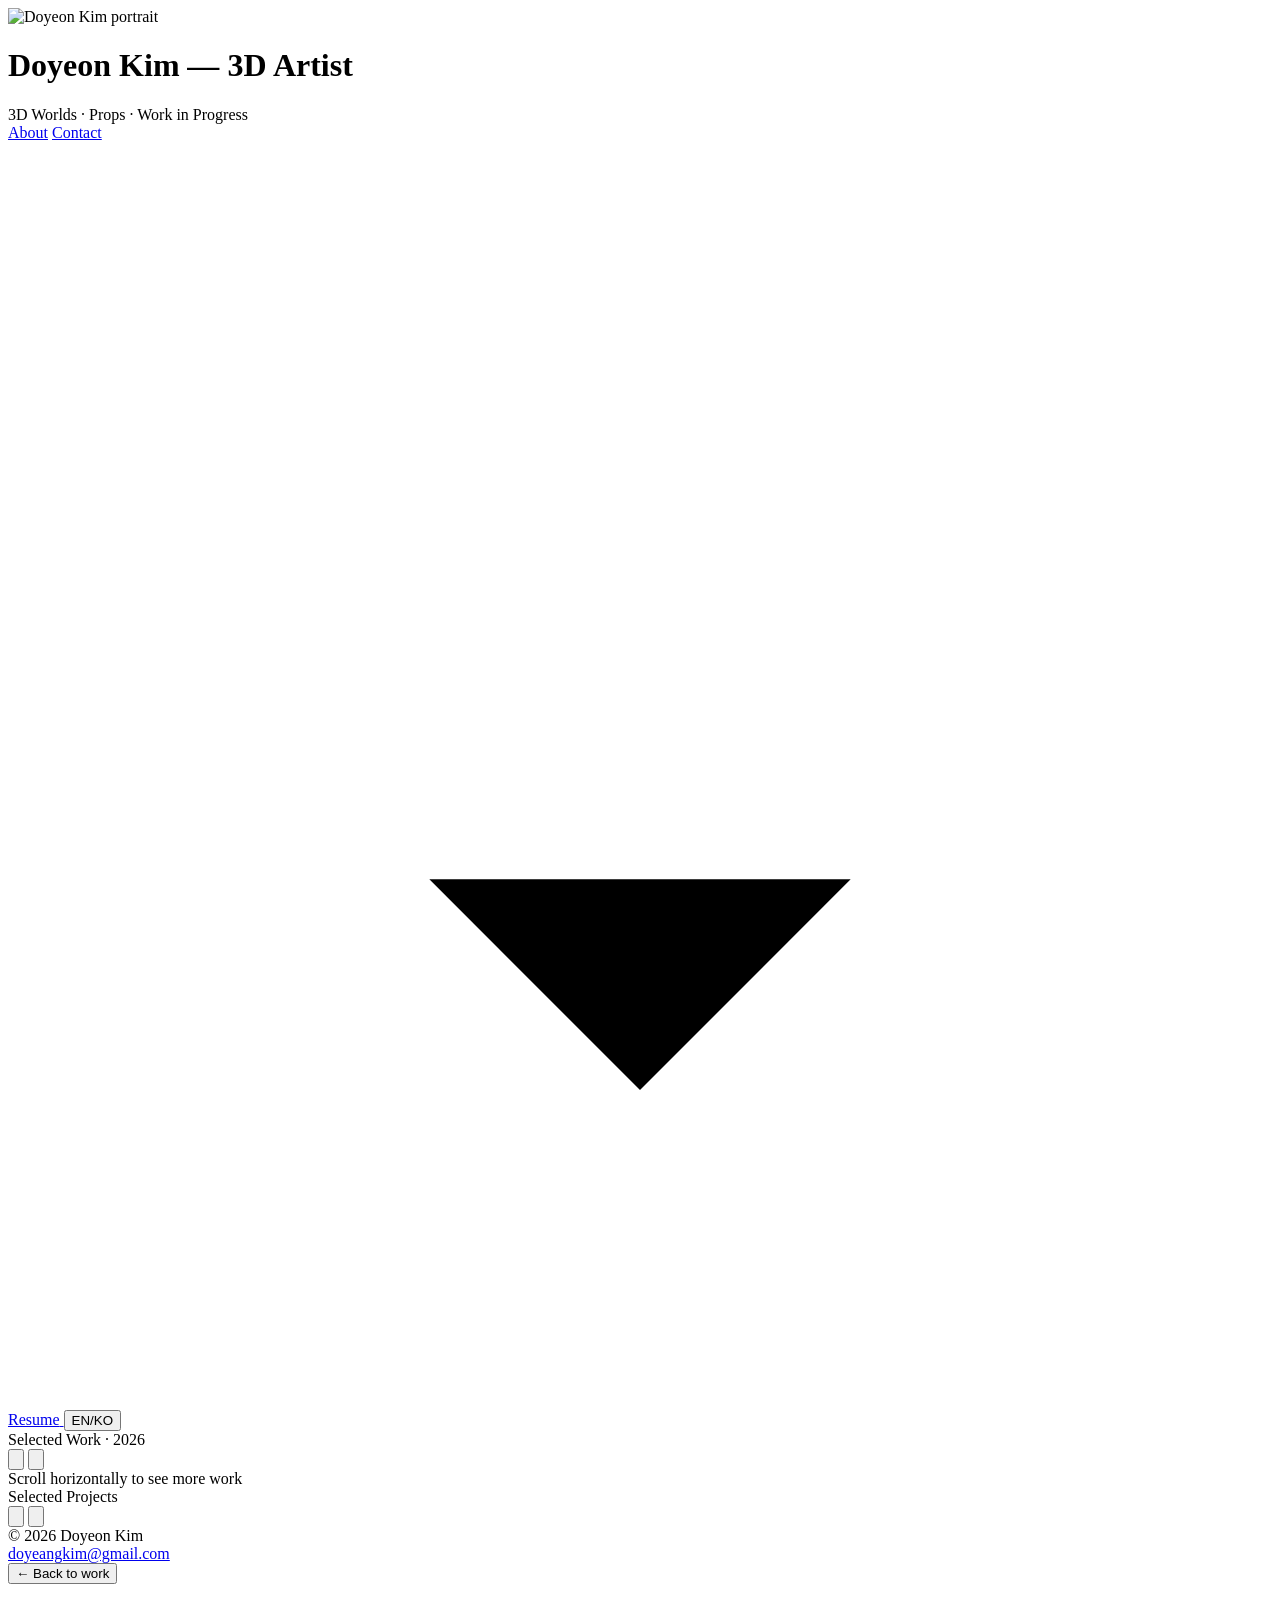
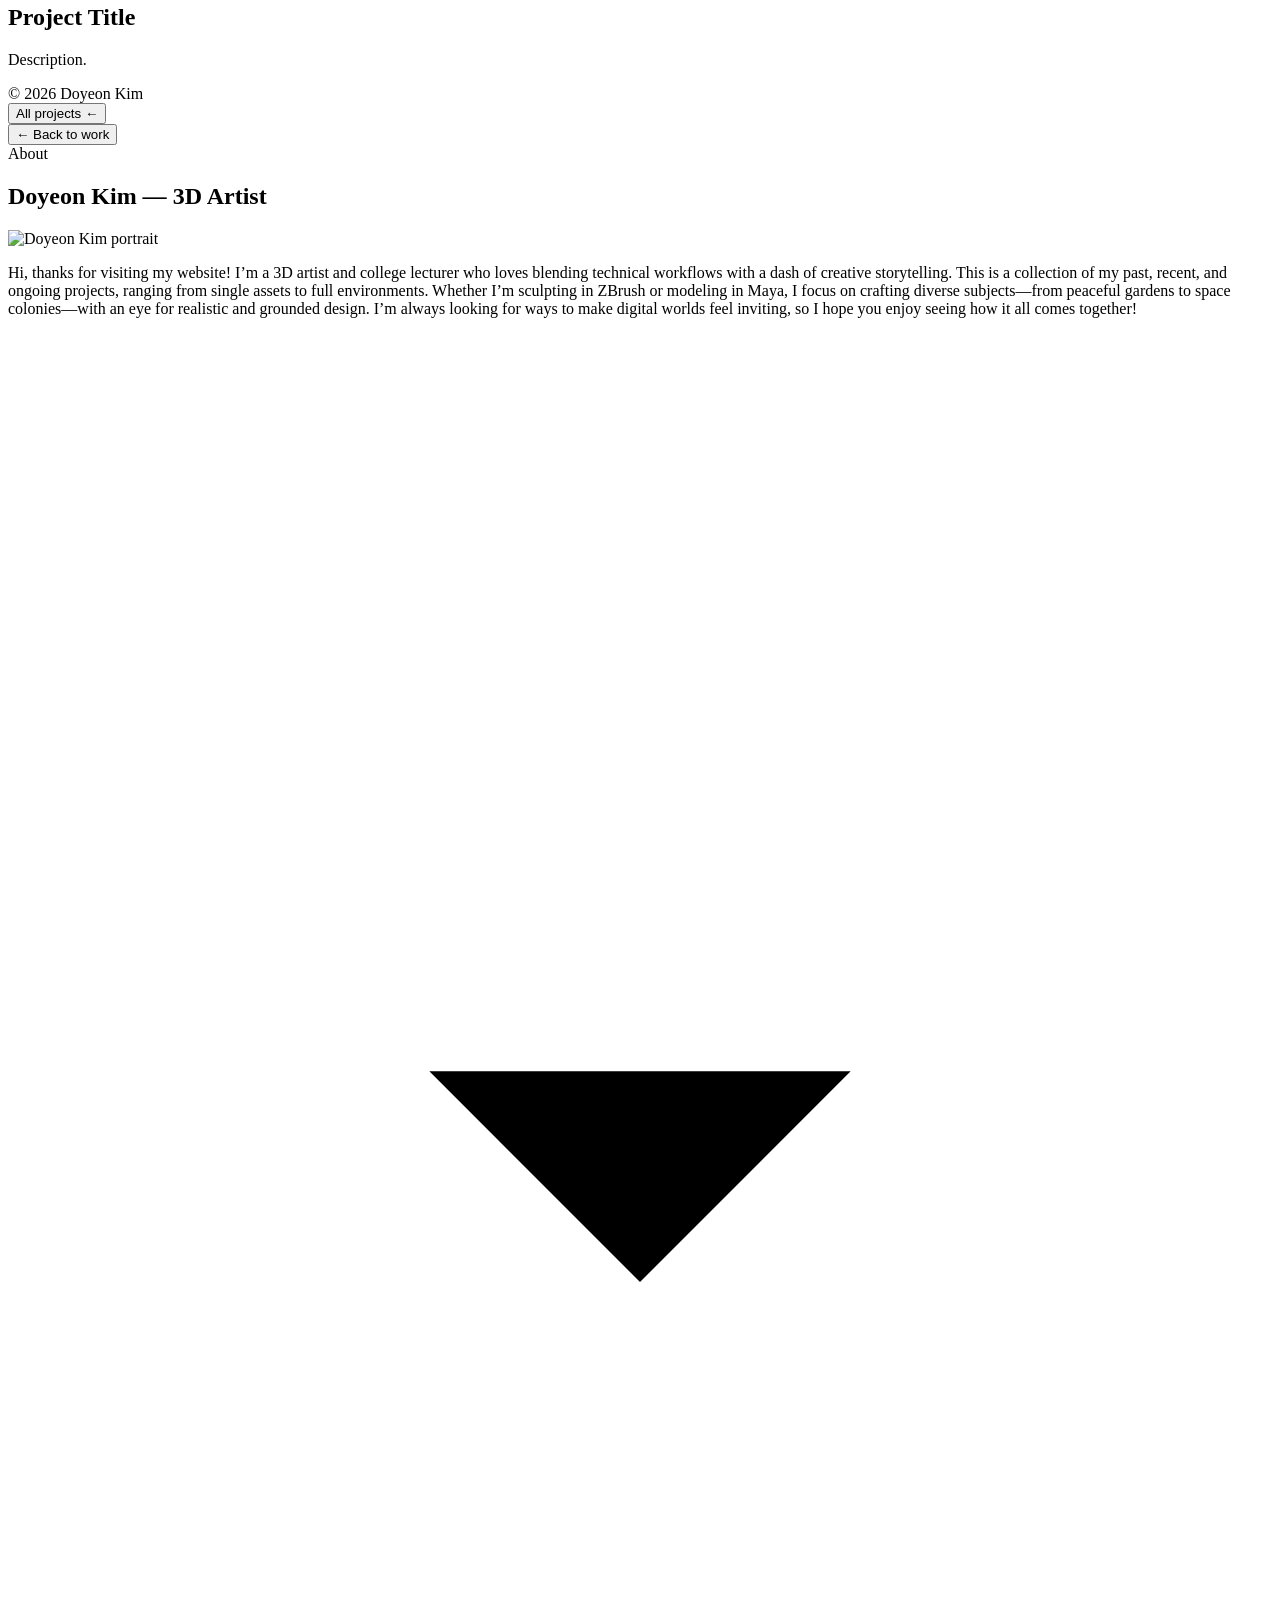
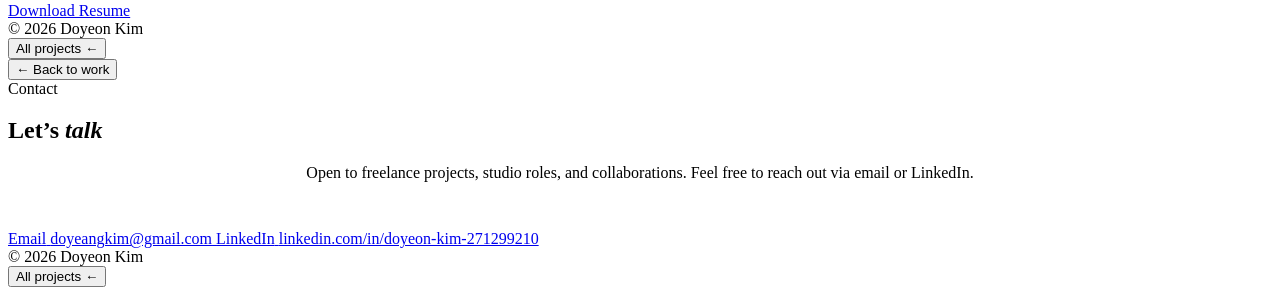
==== index.html @ bca562c0 "PDF added but inside the folder edited by script" ====
<!DOCTYPE html>
<html lang="en">
<head>
<meta charset="UTF-8" />
<meta name="viewport" content="width=device-width, initial-scale=1.0" />
<title>Studio — 3D Environment Art</title>

<!-- Typography: Instrument Serif for English titles, IBM Plex Sans/Mono for UI,
     Pretendard for Korean (the de-facto modern Korean web sans). -->
<link rel="preconnect" href="https://fonts.googleapis.com">
<link rel="preconnect" href="https://fonts.gstatic.com" crossorigin>
<link href="https://fonts.googleapis.com/css2?family=Instrument+Serif:ital@0;1&family=IBM+Plex+Sans:wght@300;400;500&family=IBM+Plex+Mono:wght@300;400&display=swap" rel="stylesheet">
<link rel="stylesheet" href="index.css" />
</head>
<body>

<!-- ========================================
     HOME VIEW
     ======================================== -->
<div id="view-home" class="view active">

  <header class="site-header">
    <div class="identity">
      <div class="avatar">
        <img src="images/profile.jpg" alt="Doyeon Kim portrait" />
      </div>
      <div>
        <h1 class="site-title" data-i18n-html="siteTitle">Doyeon Kim <em>—</em> 3D Artist</h1>
        <div class="site-tagline" data-i18n="siteTagline">3D Worlds · Props · Work in Progress</div>
      </div>
    </div>
    <nav class="site-nav">
      <a class="nav-link" href="#about" onclick="event.preventDefault(); goAbout();" data-i18n="navAbout">About</a>
      <a class="nav-link" href="#contact" onclick="event.preventDefault(); goContact();" data-i18n="navContact">Contact</a>
      <span class="nav-divider" aria-hidden="true"></span>
      <a class="resume-btn" href="PDF/DOYEON_KIM_3D_Artist.pdf" download="PDF/DOYEON_KIM_3D_Artist.pdf" data-i18n-href="resumeBtn">
        <svg viewBox="0 0 24 24"><path d="M12 4v12M8 14l4 4 4-4"/><path d="M4 20h16"/></svg>
        <span data-i18n="resumeBtn">Resume</span>
      </a>
      <button class="lang-toggle" onclick="toggleLang()" aria-label="Toggle language">
        <span data-lang="en">EN</span><span class="sep">/</span><span data-lang="ko">KO</span>
      </button>
    </nav>
  </header>

  <div class="section-label" data-i18n="selectedWork">Selected Work · 2026</div>

  <div class="scroll-wrapper">
    <main class="project-grid" id="project-grid">
      <!-- Projects populated by JS from the data array below -->
    </main>
    <button class="scroll-arrow scroll-arrow-left" id="grid-arrow-left" aria-label="Scroll left">
      <svg viewBox="0 0 24 24"><polyline points="15 6 9 12 15 18"></polyline></svg>
    </button>
    <button class="scroll-arrow scroll-arrow-right" id="grid-arrow-right" aria-label="Scroll right">
      <svg viewBox="0 0 24 24"><polyline points="9 6 15 12 9 18"></polyline></svg>
    </button>
  </div>

  <div class="scroll-hint">
    <span class="line"></span>
    <span data-i18n="scrollHint">Scroll horizontally to see more work</span>
    <span class="line"></span>
  </div>

  <div class="section-label" data-i18n="selectedProjects">Selected Projects</div>

  <div class="scroll-wrapper">
    <main class="project-grid" id="project-grid-2">
      <!-- Secondary projects populated by JS -->
    </main>
    <button class="scroll-arrow scroll-arrow-left" id="grid2-arrow-left" aria-label="Scroll left">
      <svg viewBox="0 0 24 24"><polyline points="15 6 9 12 15 18"></polyline></svg>
    </button>
    <button class="scroll-arrow scroll-arrow-right" id="grid2-arrow-right" aria-label="Scroll right">
      <svg viewBox="0 0 24 24"><polyline points="9 6 15 12 9 18"></polyline></svg>
    </button>
  </div>

  <footer>
    <div>© 2026 Doyeon Kim</div>
    <div><a href="mailto:doyeangkim@gmail.com" style="transition: color 0.2s;" onmouseover="this.style.color='var(--text)'" onmouseout="this.style.color=''">doyeangkim@gmail.com</a></div>
  </footer>
</div>


<!-- ========================================
     PROJECT DETAIL VIEW
     ======================================== -->
<div id="view-project" class="view">

  <header class="project-header">
    <button class="back-btn" onclick="goHome()">
      <span class="arrow">←</span> <span data-i18n="navBackToWork">Back to work</span>
    </button>
  </header>

  <div class="project-header" style="padding-top: 0;">
    <div class="project-title-block">
      <h2 class="project-title" id="detail-title">Project Title</h2>
      <p class="project-description" id="detail-description">Description.</p>
    </div>
    <div class="project-specs" id="detail-specs"></div>
  </div>

  <div class="gallery-wrapper">
    <div class="gallery" id="gallery">
      <!-- Images populated by JS -->
    </div>
  </div>

  <footer>
    <div>© 2026 Doyeon Kim</div>
    <button class="back-btn" onclick="goHome()">
      <span data-i18n="navAllProjects">All projects</span> <span class="arrow" style="transform: rotate(180deg)">←</span>
    </button>
  </footer>
</div>


<!-- ========================================
     ABOUT VIEW
     ======================================== -->
<div id="view-about" class="view">

  <header class="project-header">
    <button class="back-btn" onclick="goHome()">
      <span class="arrow">←</span> <span data-i18n="navBackToWork">Back to work</span>
    </button>
  </header>

  <main class="about-page">
    <div class="about-label" data-i18n="navAbout">About</div>
    <h2 class="about-heading" data-i18n-html="aboutHeading">Doyeon Kim <em>—</em> 3D Artist</h2>
    <div class="about-avatar">
      <img src="images/profile.jpg" alt="Doyeon Kim portrait" />
    </div>
    <p class="about-intro" data-i18n="aboutIntro">Hi, thanks for visiting my website! I&rsquo;m a 3D artist and college lecturer who loves blending technical workflows with a dash of creative storytelling. This is a collection of my past, recent, and ongoing projects, ranging from single assets to full environments. Whether I&rsquo;m sculpting in ZBrush or modeling in Maya, I focus on crafting diverse subjects&mdash;from peaceful gardens to space colonies&mdash;with an eye for realistic and grounded design. I&rsquo;m always looking for ways to make digital worlds feel inviting, so I hope you enjoy seeing how it all comes together!</p>

    <a class="resume-cta" href="PDF/DOYEON_KIM_3D_Artist.pdf" download="PDF/DOYEON_KIM_3D_Artist.pdf">
      <svg viewBox="0 0 24 24"><path d="M12 4v12M8 14l4 4 4-4"/><path d="M4 20h16"/></svg>
      <span data-i18n="resumeDownload">Download Resume</span>
    </a>
  </main>

  <footer>
    <div>© 2026 Doyeon Kim</div>
    <button class="back-btn" onclick="goHome()">
      <span data-i18n="navAllProjects">All projects</span> <span class="arrow" style="transform: rotate(180deg)">←</span>
    </button>
  </footer>
</div>


<!-- ========================================
     CONTACT VIEW
     ======================================== -->
<div id="view-contact" class="view">

  <header class="project-header">
    <button class="back-btn" onclick="goHome()">
      <span class="arrow">←</span> <span data-i18n="navBackToWork">Back to work</span>
    </button>
  </header>

  <main class="about-page">
    <div class="about-label" data-i18n="navContact">Contact</div>
    <h2 class="about-heading" data-i18n-html="contactHeading">Let&rsquo;s <em>talk</em></h2>
    <p class="about-intro" data-i18n="contactIntro" style="text-align: center; margin-bottom: 48px;">Open to freelance projects, studio roles, and collaborations. Feel free to reach out via email or LinkedIn.</p>

    <div class="contact-links">
      <a class="contact-link" href="mailto:doyeangkim@gmail.com">
        <span class="label" data-i18n="contactEmail">Email</span>
        <span class="value">doyeangkim@gmail.com</span>
      </a>
      <a class="contact-link" href="https://www.linkedin.com/in/doyeon-kim-271299210" target="_blank" rel="noopener noreferrer">
        <span class="label" data-i18n="contactLinkedIn">LinkedIn</span>
        <span class="value">linkedin.com/in/doyeon-kim-271299210</span>
      </a>
    </div>
  </main>

  <footer>
    <div>© 2026 Doyeon Kim</div>
    <button class="back-btn" onclick="goHome()">
      <span data-i18n="navAllProjects">All projects</span> <span class="arrow" style="transform: rotate(180deg)">←</span>
    </button>
  </footer>
</div>

<script src="i18n.js"></script>
<script src="data.js"></script>
<script src="rendering.js"></script>
<script src="navigation.js"></script>
<script src="scroll.js"></script>
<script src="routing.js"></script>
<script src="main.js"></script>

</body>
</html>
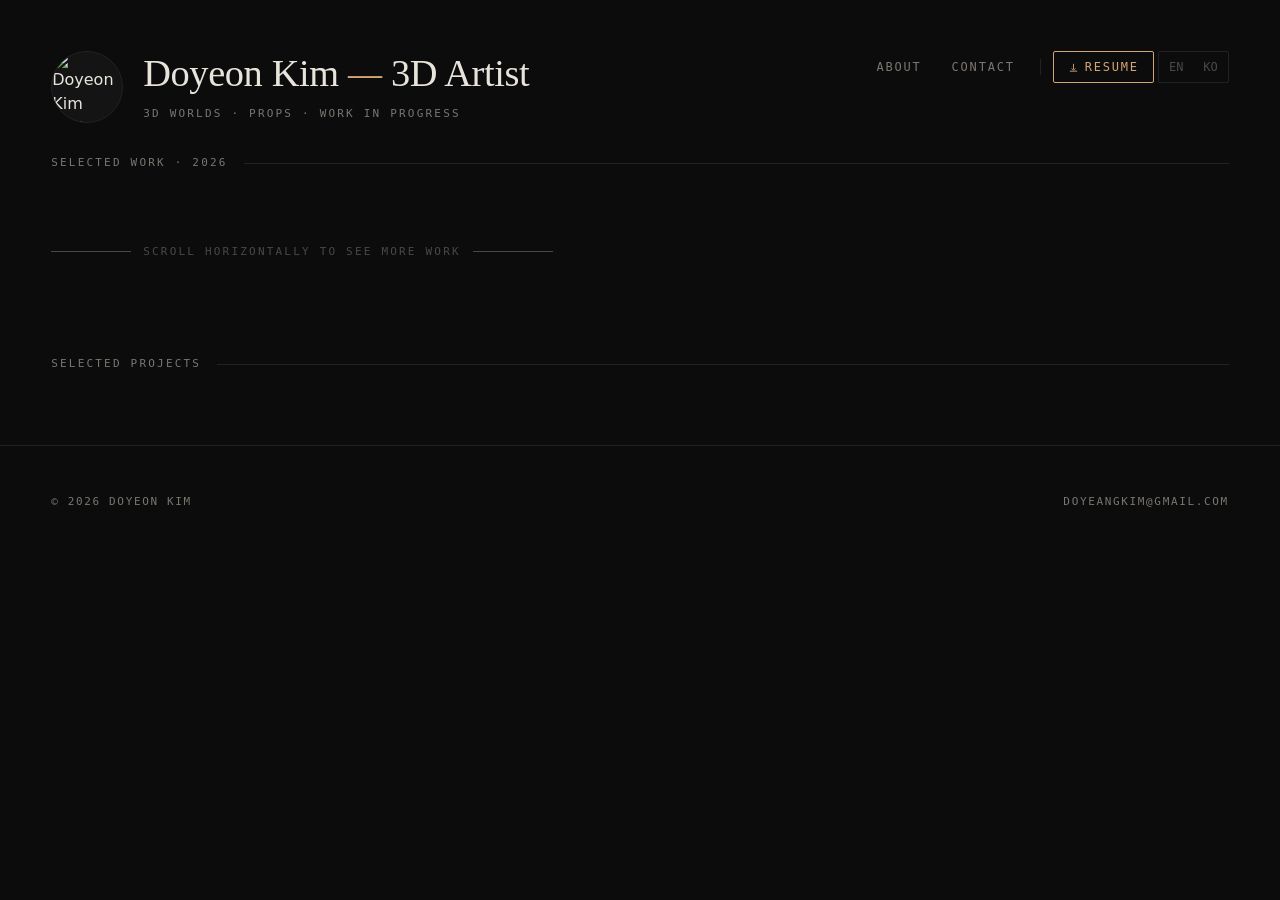
==== commit f1770e16: "pdf download list changed - LBE, default" ====
--- a/index.html
+++ b/index.html
@@ -33,7 +33,7 @@
       <a class="nav-link" href="#about" onclick="event.preventDefault(); goAbout();" data-i18n="navAbout">About</a>
       <a class="nav-link" href="#contact" onclick="event.preventDefault(); goContact();" data-i18n="navContact">Contact</a>
       <span class="nav-divider" aria-hidden="true"></span>
-      <a class="resume-btn" href="PDF/DOYEON_KIM_3D_Artist.pdf" download="PDF/DOYEON_KIM_3D_Artist.pdf" data-i18n-href="resumeBtn">
+      <a class="resume-btn" href="PDF/김도연-공간디자이너.pdf" download="PDF/김도연-공간디자이너.pdf" data-i18n-href="resumeBtn">
         <svg viewBox="0 0 24 24"><path d="M12 4v12M8 14l4 4 4-4"/><path d="M4 20h16"/></svg>
         <span data-i18n="resumeBtn">Resume</span>
       </a>
@@ -137,7 +137,7 @@
     </div>
     <p class="about-intro" data-i18n="aboutIntro">Hi, thanks for visiting my website! I&rsquo;m a 3D artist and college lecturer who loves blending technical workflows with a dash of creative storytelling. This is a collection of my past, recent, and ongoing projects, ranging from single assets to full environments. Whether I&rsquo;m sculpting in ZBrush or modeling in Maya, I focus on crafting diverse subjects&mdash;from peaceful gardens to space colonies&mdash;with an eye for realistic and grounded design. I&rsquo;m always looking for ways to make digital worlds feel inviting, so I hope you enjoy seeing how it all comes together!</p>
 
-    <a class="resume-cta" href="PDF/DOYEON_KIM_3D_Artist.pdf" download="PDF/DOYEON_KIM_3D_Artist.pdf">
+    <a class="resume-cta" href="PDF/김도연-공간디자이너.pdf" download="PDF/김도연-공간디자이너.pdf">
       <svg viewBox="0 0 24 24"><path d="M12 4v12M8 14l4 4 4-4"/><path d="M4 20h16"/></svg>
       <span data-i18n="resumeDownload">Download Resume</span>
     </a>
--- a/index.css
+++ b/index.css
@@ -0,0 +1,975 @@
+
+/* =========================================
+    DESIGN TOKENS — tweak these to reskin
+    ========================================= */
+
+@font-face {
+  font-family: 'Pretendard Variable';
+  font-style: normal;
+  font-display: swap;
+  font-weight: 45 920;
+  src: url('https://cdn.jsdelivr.net/gh/orioncactus/pretendard@v1.3.9/dist/web/variable/woff2-dynamic-subset/PretendardVariable.subset.0.woff2') format('woff2-variations');
+  unicode-range: U+f9ca-fa0b, U+ff03-ff05, U+ff07, U+ff0a-ff0b, U+ff0d-ff19, U+ff1b, U+ff1d, U+ff20-ff5b, U+ff5d, U+ffe0-ffe3, U+ffe5-ffe6;
+}
+
+:root {
+  --bg: #0c0c0d;
+  --bg-elevated: #141415;
+  --text: #e8e4dc;
+  --text-dim: #7a7670;
+  --text-faint: #4a4844;
+  --accent: #d4a574;
+  --border: #222;
+
+  --font-display: 'Instrument Serif', Georgia, 'Apple SD Gothic Neo', 'Malgun Gothic', serif;
+  --font-sans: 'IBM Plex Sans', system-ui, 'Apple SD Gothic Neo', 'Malgun Gothic', sans-serif;
+  --font-mono: 'IBM Plex Mono', ui-monospace, 'Apple SD Gothic Neo', 'Malgun Gothic', monospace;
+
+  /* Korean stack — Pretendard is the modern standard on Korean studio sites.
+      Hangul has no real italic and no uppercase, so we lean on weight + tracking
+      instead of font-style. Used via the html[lang="ko"] overrides below. */
+  --font-display-ko: 'Pretendard Variable', Pretendard, 'Apple SD Gothic Neo', 'Malgun Gothic', system-ui, sans-serif;
+  --font-sans-ko:    'Pretendard Variable', Pretendard, 'Apple SD Gothic Neo', 'Malgun Gothic', system-ui, sans-serif;
+
+  --page-padding: clamp(24px, 4vw, 64px);
+}
+
+* { box-sizing: border-box; margin: 0; padding: 0; }
+
+html, body {
+  background: var(--bg);
+  color: var(--text);
+  font-family: var(--font-sans);
+  font-weight: 300;
+  line-height: 1.5;
+  -webkit-font-smoothing: antialiased;
+  overflow-x: hidden;
+}
+
+body { min-height: 100vh; }
+
+a { color: inherit; text-decoration: none; }
+button { background: none; border: none; color: inherit; font: inherit; cursor: pointer; }
+
+/* =========================================
+    VIEW SWITCHING
+    ========================================= */
+.view { display: none; animation: fadeIn 0.4s ease; }
+.view.active { display: block; }
+@keyframes fadeIn {
+  from { opacity: 0; transform: translateY(8px); }
+  to   { opacity: 1; transform: translateY(0); }
+}
+
+/* =========================================
+    HOME — header + project grid
+    ========================================= */
+.site-header {
+  padding: var(--page-padding);
+  padding-bottom: clamp(20px, 2.5vw, 32px);
+  display: flex;
+  justify-content: space-between;
+  align-items: flex-start;
+  gap: 32px;
+  flex-wrap: wrap;
+}
+
+.site-title {
+  font-family: var(--font-display);
+  font-size: clamp(28px, 3vw, 40px);
+  font-weight: 400;
+  letter-spacing: -0.01em;
+  line-height: 1.1;
+}
+.site-title em {
+  font-style: italic;
+  color: var(--accent);
+}
+
+.identity {
+  display: flex;
+  align-items: center;
+  gap: 20px;
+}
+
+.avatar {
+  width: 72px;
+  height: 72px;
+  border-radius: 50%;
+  overflow: hidden;
+  flex-shrink: 0;
+  border: 1px solid var(--border);
+  background: var(--bg-elevated);
+  position: relative;
+}
+.avatar img {
+  width: 100%;
+  height: 100%;
+  object-fit: cover;
+  display: block;
+  filter: saturate(0.95);
+  transition: filter 0.3s ease, transform 0.6s ease;
+}
+.avatar:hover img {
+  filter: saturate(1.1);
+  transform: scale(1.06);
+}
+
+.site-tagline {
+  font-family: var(--font-mono);
+  font-size: 11px;
+  text-transform: uppercase;
+  letter-spacing: 0.2em;
+  color: var(--text-dim);
+  margin-top: 12px;
+}
+
+/* =========================================
+    TOP NAV CLUSTER — unified button system
+    All items share height (32px), font, and rhythm.
+    Hierarchy: text-link (nav) → divider → accent pill (CTA) → segmented (toggle)
+    ========================================= */
+.site-nav {
+  font-family: var(--font-mono);
+  font-size: 12px;
+  text-transform: uppercase;
+  letter-spacing: 0.15em;
+  color: var(--text-dim);
+  display: flex;
+  align-items: center;
+  gap: 4px;
+}
+
+/* Shared sizing for every interactive item in the nav.
+    Font family/size/case are inherited from .site-nav (lets Korean override work). */
+.site-nav .nav-link,
+.site-nav .resume-btn,
+.site-nav .lang-toggle {
+  height: 32px;
+  display: inline-flex;
+  align-items: center;
+  border-radius: 2px;
+  transition: color 0.2s ease, background 0.2s ease, border-color 0.2s ease;
+  white-space: nowrap;
+}
+
+/* About / Contact — text links with hit-target padding so they align with buttons */
+.site-nav .nav-link {
+  padding: 0 12px;
+  color: var(--text-dim);
+  border: 1px solid transparent;
+}
+.site-nav .nav-link:hover {
+  color: var(--text);
+  background: var(--bg-elevated);
+}
+
+/* Vertical divider between nav links and action buttons */
+.nav-divider {
+  width: 1px;
+  height: 16px;
+  background: var(--border);
+  margin: 0 8px;
+  flex-shrink: 0;
+}
+
+/* Resume download button — accent-outlined pill (the primary CTA) */
+.resume-btn {
+  gap: 0.5em;
+  padding: 0 14px;
+  border: 1px solid var(--accent);
+  color: var(--accent);
+  text-decoration: none;
+}
+.resume-btn:hover {
+  background: var(--accent);
+  color: var(--bg);
+}
+.resume-btn svg {
+  width: 11px;
+  height: 11px;
+  stroke: currentColor;
+  stroke-width: 2;
+  fill: none;
+  flex-shrink: 0;
+  transition: transform 0.2s ease;
+}
+.resume-btn:hover svg { transform: translateY(2px); }
+
+/* Larger resume CTA inside About page */
+.resume-cta {
+  display: inline-flex;
+  align-items: center;
+  gap: 0.6em;
+  margin-top: 40px;
+  padding: 12px 28px;
+  border: 1px solid var(--accent);
+  border-radius: 2px;
+  color: var(--accent);
+  font-family: var(--font-mono);
+  font-size: 13px;
+  text-transform: uppercase;
+  letter-spacing: 0.18em;
+  text-decoration: none;
+  transition: background 0.25s ease, color 0.25s ease, transform 0.2s ease;
+}
+.resume-cta:hover {
+  background: var(--accent);
+  color: var(--bg);
+  transform: translateY(-1px);
+}
+.resume-cta svg {
+  width: 14px;
+  height: 14px;
+  stroke: currentColor;
+  stroke-width: 2;
+  fill: none;
+  transition: transform 0.2s ease;
+}
+.resume-cta:hover svg { transform: translateY(2px); }
+
+html[lang="ko"] .resume-btn,
+html[lang="ko"] .resume-cta {
+  font-family: var(--font-sans-ko);
+  font-weight: 500;
+  letter-spacing: 0.06em;
+}
+
+/* Language toggle — segmented control echoing the Resume pill shape.
+    Each language is its own clickable segment; the active one fills. */
+.lang-toggle {
+  background: none;
+  padding: 0;
+  cursor: pointer;
+  border: 1px solid var(--border);
+  overflow: hidden;
+  color: var(--text-dim);
+}
+.lang-toggle:hover { border-color: var(--text-dim); }
+.lang-toggle [data-lang] {
+  height: 100%;
+  padding: 0 10px;
+  display: inline-flex;
+  align-items: center;
+  color: var(--text-faint);
+  transition: color 0.2s ease, background 0.2s ease;
+}
+.lang-toggle [data-lang].active {
+  color: var(--text);
+  background: var(--bg-elevated);
+}
+.lang-toggle:hover [data-lang]:not(.active) { color: var(--text-dim); }
+/* Hide the slash separator — the segmented border tells the story now */
+.lang-toggle .sep { display: none; }
+
+.section-label {
+  font-family: var(--font-mono);
+  font-size: 11px;
+  text-transform: uppercase;
+  letter-spacing: 0.2em;
+  color: var(--text-dim);
+  padding: 0 var(--page-padding);
+  margin-bottom: 24px;
+  display: flex;
+  align-items: center;
+  gap: 16px;
+}
+.section-label + .section-label,
+.scroll-hint + .section-label {
+  margin-top: 32px;
+}
+.section-label::after {
+  content: '';
+  flex: 1;
+  height: 1px;
+  background: var(--border);
+}
+
+.project-grid {
+  padding: 0 0 16px;
+  display: flex;
+  gap: 0;
+  overflow-x: auto;
+  overflow-y: hidden;
+  scroll-behavior: smooth;
+  scrollbar-width: thin;
+  scrollbar-color: var(--text-faint) transparent;
+  cursor: grab;
+  user-select: none;
+  margin-bottom: 32px;
+}
+.project-grid.dragging { cursor: grabbing; scroll-behavior: auto; }
+.project-grid.dragging .project-card { pointer-events: none; }
+.project-grid::-webkit-scrollbar { height: 8px; }
+.project-grid::-webkit-scrollbar-track { background: var(--bg-elevated); }
+.project-grid::-webkit-scrollbar-thumb { background: var(--text-dim); border-radius: 4px; }
+.project-grid::-webkit-scrollbar-thumb:hover { background: var(--text); }
+
+.project-card {
+  cursor: pointer;
+  display: block;
+  text-align: left;
+  position: relative;
+  overflow: hidden;
+  flex-shrink: 0;
+  height: min(75vh, 680px);
+  aspect-ratio: 4 / 3;
+}
+
+.project-thumb {
+  width: 100%;
+  height: 100%;
+  background: var(--bg-elevated);
+  overflow: hidden;
+  position: relative;
+}
+.project-thumb img,
+.project-thumb video {
+  width: 100%;
+  height: 100%;
+  object-fit: cover;
+  transition: transform 0.6s ease, filter 0.4s ease;
+  filter: saturate(0.9);
+  display: block;
+}
+.project-card:hover .project-thumb img,
+.project-card:hover .project-thumb video {
+  transform: scale(1.03);
+  filter: saturate(1);
+}
+
+/* Meta now sits as an overlay so thumbnails stay edge-to-edge */
+.project-meta {
+  position: absolute;
+  left: 0;
+  right: 0;
+  bottom: 0;
+  padding: 24px 24px 20px;
+  display: flex;
+  justify-content: space-between;
+  align-items: baseline;
+  gap: 16px;
+  background: linear-gradient(to top, rgba(0,0,0,0.85) 0%, rgba(0,0,0,0.4) 60%, rgba(0,0,0,0) 100%);
+  opacity: 0;
+  transform: translateY(8px);
+  transition: opacity 0.3s ease, transform 0.3s ease;
+  pointer-events: none;
+}
+.project-card:hover .project-meta {
+  opacity: 1;
+  transform: translateY(0);
+}
+.project-name {
+  font-family: var(--font-display);
+  font-size: 24px;
+  font-weight: 400;
+  letter-spacing: -0.01em;
+  color: var(--text);
+}
+.project-tag {
+  font-family: var(--font-mono);
+  font-size: 11px;
+  text-transform: uppercase;
+  letter-spacing: 0.15em;
+  color: var(--text-dim);
+  white-space: nowrap;
+}
+.project-tag.wip { color: var(--accent); }
+
+/* =========================================
+    SCROLL ARROWS — overlay buttons on horizontal galleries
+    ========================================= */
+.scroll-wrapper { position: relative; }
+
+.scroll-arrow {
+  position: absolute;
+  top: calc(50% - 28px);
+  width: 56px;
+  height: 56px;
+  border-radius: 50%;
+  background: rgba(20, 20, 21, 0.65);
+  backdrop-filter: blur(14px);
+  -webkit-backdrop-filter: blur(14px);
+  border: 1px solid rgba(255, 255, 255, 0.08);
+  color: var(--text);
+  display: flex;
+  align-items: center;
+  justify-content: center;
+  z-index: 10;
+  opacity: 0;
+  pointer-events: none;
+  transition: opacity 0.35s ease, background 0.2s ease, border-color 0.2s ease;
+  cursor: pointer;
+}
+.scroll-arrow.visible {
+  opacity: 1;
+  pointer-events: auto;
+}
+.scroll-arrow:hover {
+  background: rgba(40, 40, 42, 0.85);
+  border-color: var(--accent);
+}
+.scroll-arrow svg {
+  width: 22px;
+  height: 22px;
+  stroke: currentColor;
+  stroke-width: 1.5;
+  fill: none;
+  transition: transform 0.25s ease;
+}
+
+.scroll-arrow-left { left: 24px; }
+.scroll-arrow-right { right: 24px; }
+
+/* Gentle nudge on the right arrow to draw the eye */
+@keyframes nudge-right {
+  0%, 70%, 100% { transform: translateX(0); }
+  80%          { transform: translateX(5px); }
+  90%          { transform: translateX(0); }
+}
+@keyframes nudge-left {
+  0%, 70%, 100% { transform: translateX(0); }
+  80%          { transform: translateX(-5px); }
+  90%          { transform: translateX(0); }
+}
+.scroll-arrow-right.visible svg { animation: nudge-right 2.4s ease-in-out infinite; }
+.scroll-arrow-left.visible  svg { animation: nudge-left  2.4s ease-in-out infinite; }
+.scroll-arrow:hover svg { animation: none; }
+.scroll-arrow-right:hover svg { transform: translateX(3px); }
+.scroll-arrow-left:hover svg  { transform: translateX(-3px); }
+
+/* =========================================
+    PROJECT DETAIL — horizontal scroll
+    ========================================= */
+.project-header {
+  padding: var(--page-padding);
+  padding-bottom: 32px;
+  display: flex;
+  justify-content: space-between;
+  align-items: flex-end;
+  gap: 32px;
+  flex-wrap: wrap;
+}
+
+.back-btn {
+  font-family: var(--font-mono);
+  font-size: 12px;
+  text-transform: uppercase;
+  letter-spacing: 0.15em;
+  color: var(--text-dim);
+  display: inline-flex;
+  align-items: center;
+  gap: 10px;
+  transition: color 0.2s;
+}
+.back-btn:hover { color: var(--text); }
+.back-btn .arrow {
+  display: inline-block;
+  transition: transform 0.2s;
+}
+.back-btn:hover .arrow { transform: translateX(-4px); }
+
+.project-title-block { flex: 1; min-width: 260px; }
+.project-title {
+  font-family: var(--font-display);
+  font-size: clamp(32px, 4vw, 56px);
+  font-weight: 400;
+  line-height: 1.05;
+  letter-spacing: -0.015em;
+}
+.project-description {
+  margin-top: 16px;
+  max-width: 52ch;
+  color: var(--text-dim);
+  font-size: 15px;
+  line-height: 1.6;
+}
+.project-specs {
+  font-family: var(--font-mono);
+  font-size: 11px;
+  text-transform: uppercase;
+  letter-spacing: 0.15em;
+  color: var(--text-dim);
+  text-align: right;
+  line-height: 2;
+}
+.project-specs span { color: var(--text); }
+
+/* Korean "head word" emphasis — highlights the leading label of each
+   paragraph in secondary-row project galleries (핵심 참여 내용:, 프로젝트 배경: …)
+   so each contextual section is easy to distinguish. */
+.gallery-text-head {
+  font-weight: 600;
+  color: var(--accent);
+}
+
+/* Vertical gallery (project sub-pages) — ArtStation-style stacked layout */
+.gallery-wrapper {
+  position: relative;
+  padding: 0 var(--page-padding);
+  margin-bottom: 32px;
+}
+
+.gallery {
+  display: flex;
+  flex-direction: column;
+  gap: 16px;
+  max-width: 1400px;
+  margin: 0 auto;
+}
+
+.gallery-item {
+  width: 100%;
+  background: var(--bg-elevated);
+  border: 1px solid var(--border);
+  position: relative;
+  overflow: hidden;
+}
+.gallery-item img,
+.gallery-item video {
+  width: 100%;
+  height: auto;
+  display: block;
+  object-fit: contain;
+}
+.gallery-item .caption {
+  position: absolute;
+  bottom: 16px;
+  left: 16px;
+  font-family: var(--font-mono);
+  font-size: 10px;
+  text-transform: uppercase;
+  letter-spacing: 0.2em;
+  color: var(--text);
+  background: rgba(0,0,0,0.6);
+  backdrop-filter: blur(8px);
+  padding: 6px 10px;
+  opacity: 0;
+  transition: opacity 0.3s;
+}
+.gallery-item:hover .caption { opacity: 1; }
+
+/* Narrow modifier — caps width for media that shouldn't dominate the column
+    (e.g. phone-shot AR captures, portrait video). Sits centered in the gallery. */
+.gallery-item.narrow {
+  max-width: 480px;
+  margin: 24px auto;
+}
+
+/* Side-by-side pair — two media items with zero gap between them */
+.gallery-pair {
+  display: flex;
+  gap: 0;
+  width: 100%;
+  align-items: stretch;
+}
+.gallery-pair .gallery-item {
+  flex: 1 1 0;
+  min-width: 0;
+  margin: 0;
+}
+.gallery-pair .gallery-item img,
+.gallery-pair .gallery-item video {
+  width: 100%;
+  height: 100%;
+  object-fit: cover;
+}
+
+/* Text blocks interleaved with images in a project gallery */
+.gallery-text {
+  max-width: 64ch;
+  margin: 24px auto;
+  padding: clamp(16px, 3vw, 40px) clamp(16px, 3vw, 32px);
+  color: var(--text);
+  font-size: clamp(15px, 1.05vw, 17px);
+  line-height: 1.8;
+}
+.gallery-text p + p { margin-top: 1.25em; }
+/* Drop-cap is a Latin-typography convention — only apply it when reading English.
+    Korean syllable blocks don't sit as drop-caps, so html[lang="ko"] suppresses this. */
+html[lang="en"] .gallery-text p:first-child::first-letter {
+  font-family: var(--font-display);
+  font-size: 2.4em;
+  line-height: 1;
+  float: left;
+  padding: 0.05em 0.12em 0 0;
+  color: var(--accent);
+}
+
+/* Summary variant — framed by oversized serif quotation marks */
+.gallery-text.summary {
+  text-align: center;
+  font-family: var(--font-display);
+  font-style: italic;
+  font-size: clamp(20px, 1.8vw, 26px);
+  line-height: 1.5;
+  color: var(--text);
+  max-width: 56ch;
+  padding-top: clamp(40px, 5vw, 64px);
+  padding-bottom: clamp(40px, 5vw, 64px);
+  position: relative;
+}
+.gallery-text.summary::before,
+.gallery-text.summary::after {
+  font-family: var(--font-display);
+  color: var(--accent);
+  font-size: clamp(96px, 10vw, 160px);
+  line-height: 0;
+  display: block;
+  font-style: normal;
+}
+.gallery-text.summary::before {
+  content: '\201C';
+  text-align: left;
+  margin-bottom: 0.32em;
+  margin-left: -0.12em;
+}
+.gallery-text.summary::after {
+  content: '\201D';
+  text-align: right;
+  margin-top: 0.5em;
+  margin-right: -0.12em;
+}
+/* Disable drop-cap inside summary so it doesn't fight the quote marks */
+.gallery-text.summary p:first-child::first-letter {
+  font-family: inherit;
+  font-size: inherit;
+  line-height: inherit;
+  float: none;
+  padding: 0;
+  color: inherit;
+}
+
+/* External CTA — points visitors at a live deliverable */
+.gallery-cta {
+  max-width: 64ch;
+  margin: 24px auto;
+  padding: clamp(16px, 3vw, 40px) clamp(16px, 3vw, 32px);
+  text-align: center;
+}
+.gallery-cta a {
+  display: inline-flex;
+  align-items: center;
+  gap: 0.6em;
+  font-family: var(--font-display);
+  font-style: italic;
+  font-size: clamp(18px, 1.4vw, 22px);
+  color: var(--accent);
+  text-decoration: none;
+  border-bottom: 1px solid var(--accent);
+  padding-bottom: 0.15em;
+  transition: opacity 0.2s ease;
+}
+.gallery-cta a:hover { opacity: 0.7; }
+.gallery-cta a .arrow { display: inline-block; transition: transform 0.2s ease; }
+.gallery-cta a:hover .arrow { transform: translateX(4px); }
+
+/* External link with optional poster thumbnail — used to point at a live deliverable.
+    With `poster`: renders as a clickable thumbnail with play-icon overlay.
+    Without `poster`: renders as a small inline italic CTA (see .gallery-cta). */
+.gallery-embed {
+  max-width: 1200px;
+  margin: 24px auto 8px;
+  position: relative;
+  background: var(--bg-elevated);
+  overflow: hidden;
+  border-radius: 4px;
+  border: 1px solid var(--border);
+}
+.gallery-embed-poster {
+  width: 100%;
+  height: 100%;
+  position: relative;
+  cursor: pointer;
+  background: transparent;
+  padding: 0;
+  border: 0;
+  overflow: hidden;
+  display: block;
+  color: inherit;
+  font: inherit;
+}
+.gallery-embed-poster img {
+  width: 100%;
+  height: 100%;
+  object-fit: cover;
+  display: block;
+  filter: brightness(0.65);
+  transition: filter 0.3s ease;
+}
+.gallery-embed-poster:hover img { filter: brightness(0.85); }
+.gallery-embed-cta {
+  position: absolute;
+  inset: 0;
+  display: flex;
+  flex-direction: column;
+  align-items: center;
+  justify-content: center;
+  gap: 0.8em;
+  color: #fff;
+  font-family: var(--font-display);
+  font-style: italic;
+  font-size: clamp(18px, 1.6vw, 24px);
+  pointer-events: none;
+  text-align: center;
+  padding: 16px;
+}
+.gallery-embed-cta .play-icon {
+  display: inline-flex;
+  align-items: center;
+  justify-content: center;
+  width: 2.4em;
+  height: 2.4em;
+  border: 1px solid currentColor;
+  border-radius: 50%;
+  font-size: 0.7em;
+  padding-left: 0.2em;
+  transition: transform 0.2s ease, background 0.2s ease;
+}
+.gallery-embed-poster:hover .gallery-embed-cta .play-icon {
+  transform: scale(1.08);
+  background: rgba(255, 255, 255, 0.1);
+}
+.gallery-embed-fallback {
+  max-width: 1200px;
+  margin: 0 auto 24px;
+  text-align: right;
+  padding: 0 clamp(16px, 3vw, 32px);
+  font-family: var(--font-mono);
+  font-size: 11px;
+  text-transform: uppercase;
+  letter-spacing: 0.15em;
+}
+.gallery-embed-fallback a {
+  color: var(--text-dim);
+  text-decoration: none;
+  border-bottom: 1px solid var(--text-faint);
+  padding-bottom: 1px;
+  transition: color 0.2s ease, border-color 0.2s ease;
+}
+.gallery-embed-fallback a:hover {
+  color: var(--accent);
+  border-bottom-color: var(--accent);
+}
+
+.scroll-hint {
+  padding: 0 var(--page-padding) 64px;
+  font-family: var(--font-mono);
+  font-size: 11px;
+  text-transform: uppercase;
+  letter-spacing: 0.2em;
+  color: var(--text-faint);
+  display: flex;
+  align-items: center;
+  gap: 12px;
+}
+.scroll-hint .line {
+  flex: 1;
+  max-width: 80px;
+  height: 1px;
+  background: var(--text-faint);
+}
+
+/* =========================================
+    ABOUT PAGE
+    ========================================= */
+.about-page {
+  max-width: 720px;
+  margin: 0 auto;
+  padding: clamp(24px, 4vw, 64px) var(--page-padding) 96px;
+  text-align: center;
+}
+.about-label {
+  font-family: var(--font-mono);
+  font-size: 11px;
+  text-transform: uppercase;
+  letter-spacing: 0.2em;
+  color: var(--text-dim);
+  margin-bottom: 24px;
+}
+.about-heading {
+  font-family: var(--font-display);
+  font-size: clamp(40px, 5vw, 72px);
+  font-weight: 400;
+  letter-spacing: -0.015em;
+  line-height: 1;
+  margin-bottom: 40px;
+}
+.about-heading em {
+  font-style: italic;
+  color: var(--accent);
+}
+.about-avatar {
+  width: 256px;
+  height: 256px;
+  margin: 0 auto 40px;
+  border-radius: 50%;
+  overflow: hidden;
+  border: 1px solid var(--border);
+  background: var(--bg-elevated);
+}
+.about-avatar img {
+  width: 100%;
+  height: 100%;
+  object-fit: cover;
+  filter: saturate(0.95);
+}
+.about-intro {
+  font-size: clamp(16px, 1.2vw, 18px);
+  line-height: 1.75;
+  color: var(--text);
+  text-align: left;
+  max-width: 56ch;
+  margin: 0 auto;
+}
+footer {
+  padding: 48px var(--page-padding);
+  border-top: 1px solid var(--border);
+  display: flex;
+  justify-content: space-between;
+  gap: 24px;
+  font-family: var(--font-mono);
+  font-size: 11px;
+  text-transform: uppercase;
+  letter-spacing: 0.15em;
+  color: var(--text-dim);
+  flex-wrap: wrap;
+}
+
+/* =========================================
+    CONTACT PAGE
+    ========================================= */
+.contact-links {
+  margin-top: 8px;
+  display: flex;
+  flex-direction: column;
+  gap: 0;
+  max-width: 56ch;
+  margin-left: auto;
+  margin-right: auto;
+  text-align: left;
+}
+.contact-link {
+  display: flex;
+  justify-content: space-between;
+  align-items: center;
+  gap: 24px;
+  padding: 24px 0;
+  border-bottom: 1px solid var(--border);
+  transition: padding 0.25s ease;
+}
+.contact-link:first-of-type { border-top: 1px solid var(--border); }
+.contact-link:hover { padding-left: 8px; }
+.contact-link .label {
+  font-family: var(--font-mono);
+  font-size: 11px;
+  text-transform: uppercase;
+  letter-spacing: 0.2em;
+  color: var(--text-dim);
+  flex-shrink: 0;
+}
+.contact-link .value {
+  font-family: var(--font-display);
+  font-size: clamp(18px, 1.6vw, 22px);
+  color: var(--text);
+  transition: color 0.2s ease;
+  text-align: right;
+  word-break: break-all;
+}
+.contact-link:hover .value { color: var(--accent); }
+
+/* =========================================
+    KOREAN TYPOGRAPHY
+    Reference: modern Korean studio sites (Studio fnt, Plus-X, Hi-Phen, etc.)
+    consistently lean on Pretendard or similar geometric sans, drop the
+    Latin drop-cap / italic conventions, and pull tracking in. Hangul is
+    denser per character than Latin, so we also scale body text down a hair
+    and tighten line-height to prevent the page from feeling "loose."
+    ========================================= */
+
+/* Body + display swap to Pretendard when the page is Korean */
+html[lang="ko"] body {
+  font-family: var(--font-sans-ko);
+  font-weight: 400;
+  letter-spacing: -0.005em;
+}
+html[lang="ko"] .site-title,
+html[lang="ko"] .project-name,
+html[lang="ko"] .project-title,
+html[lang="ko"] .about-heading,
+html[lang="ko"] .contact-link .value,
+html[lang="ko"] .gallery-cta a,
+html[lang="ko"] .gallery-embed-cta {
+  font-family: var(--font-display-ko);
+  font-weight: 600;
+  letter-spacing: -0.03em;
+}
+
+/* Hangul has no true italic — switch <em> to a weight + color emphasis instead */
+html[lang="ko"] em {
+  font-style: normal;
+  font-weight: 600;
+}
+
+/* Summary / pull-quote: keep an editorial feel via Pretendard medium, upright */
+html[lang="ko"] .gallery-text.summary {
+  font-family: var(--font-display-ko);
+  font-style: normal;
+  font-weight: 500;
+  letter-spacing: -0.02em;
+}
+
+/* Body copy: a touch denser than English to match Hangul rhythm */
+html[lang="ko"] .gallery-text {
+  font-size: clamp(14.5px, 1vw, 16px);
+  line-height: 1.85;
+  letter-spacing: -0.005em;
+}
+html[lang="ko"] .about-intro,
+html[lang="ko"] .project-description {
+  line-height: 1.85;
+  letter-spacing: -0.005em;
+}
+
+/* Mono-style labels read awkwardly in Korean — uppercase does nothing for
+    Hangul and the wide tracking pulls syllable blocks apart. Switch to
+    Pretendard with restrained letter-spacing. */
+html[lang="ko"] .section-label,
+html[lang="ko"] .scroll-hint,
+html[lang="ko"] .site-tagline,
+html[lang="ko"] .site-nav,
+html[lang="ko"] .lang-toggle,
+html[lang="ko"] .back-btn,
+html[lang="ko"] .project-tag,
+html[lang="ko"] .project-specs,
+html[lang="ko"] .about-label,
+html[lang="ko"] .contact-link .label,
+html[lang="ko"] footer,
+html[lang="ko"] .gallery-item .caption,
+html[lang="ko"] .gallery-embed-fallback {
+  font-family: var(--font-sans-ko);
+  font-weight: 500;
+  letter-spacing: 0.04em;
+}
+
+/* Keep the EN/KO toggle in mono — it's pure Latin */
+html[lang="ko"] .lang-toggle [data-lang] {
+  font-family: var(--font-mono);
+  letter-spacing: 0.15em;
+}
+
+/* Project-specs values stay tabular — keep mono for years, software lists */
+html[lang="ko"] .project-specs span {
+  font-family: var(--font-mono);
+  letter-spacing: 0.05em;
+}
+
+
+/* =========================================
+    RESPONSIVE
+    ========================================= */
+@media (max-width: 640px) {
+  .project-grid { grid-template-columns: 1fr; }
+  .project-specs { text-align: left; }
+  .gallery-item { height: 60vh; }
+}
